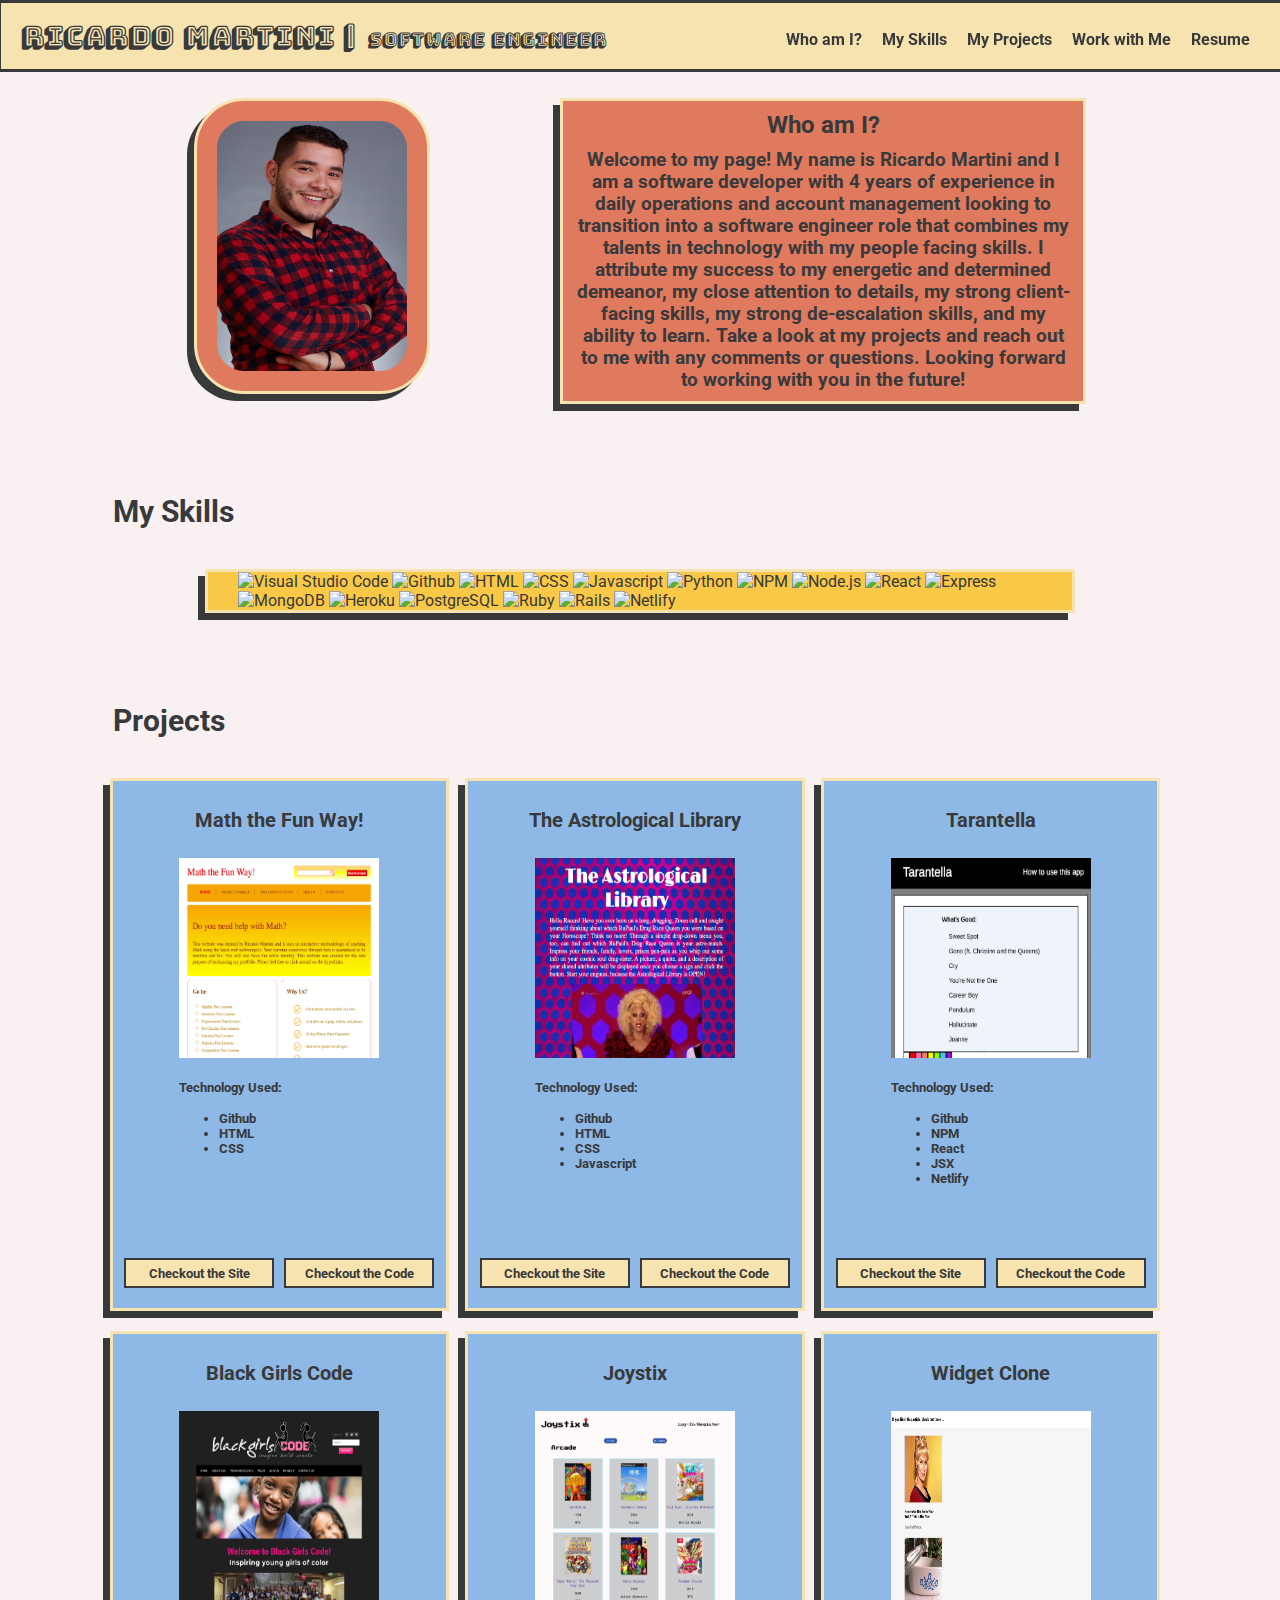
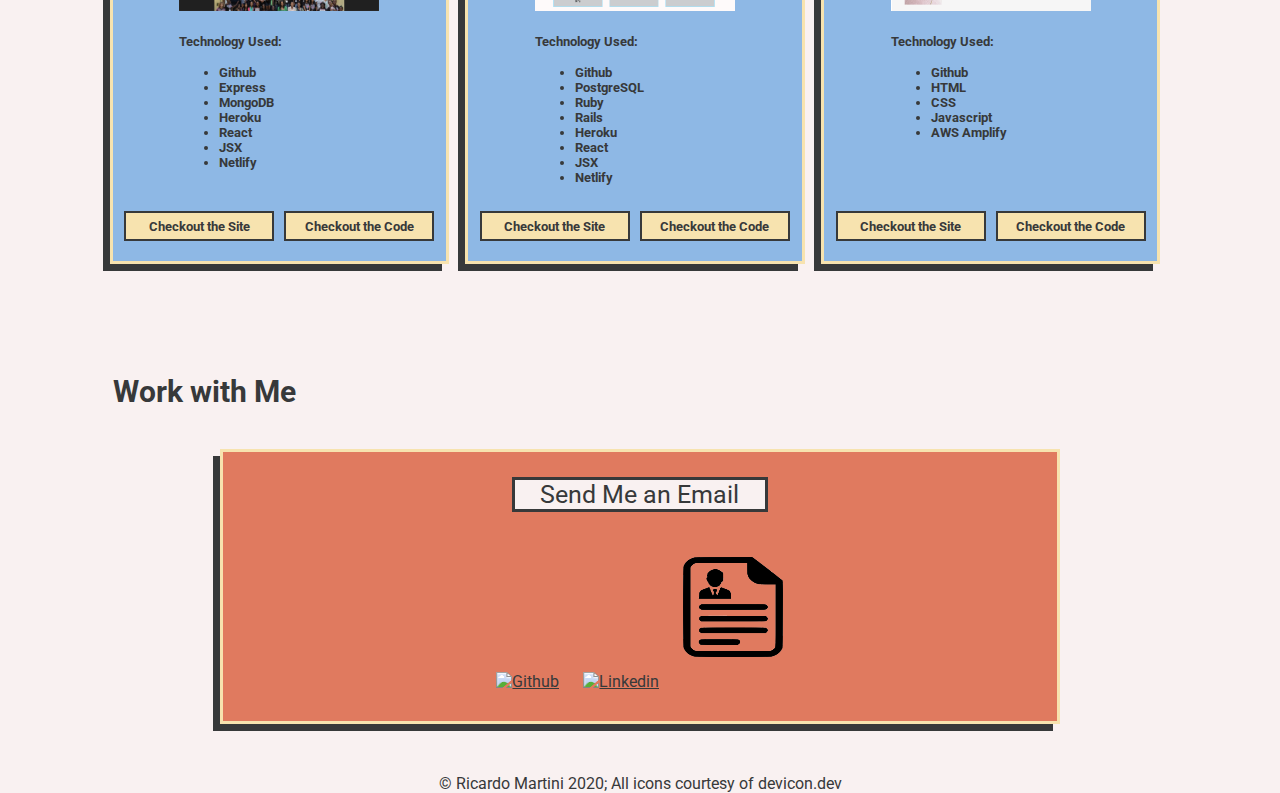
==== index.html @ 3ed67427 "added widget project" ====
<!DOCTYPE html>
<html lang="en">
  <head>
    <meta charset="UTF-8" />
    <meta name="viewport" content="width=device-width, initial-scale=1.0" />
    <link rel="stylesheet" href="index.css" />
    <link
      href="https://fonts.googleapis.com/css2?family=Bungee+Shade&family=Roboto:wght@400;700&display=swap"
      rel="stylesheet"
    />
    <title>Ricardo Martini's Portfolio</title>
  </head>

  <body>
    <div class="body">
      <nav>
        <div class="left-logo">
          <h1 class="left-logo">Ricardo Martini |</h1>
          <h4>Software Engineer</h4>
        </div>
        <!-- <div class="hamIcon">
        <h3>&#9776;</h3>
      </div> -->
        <div class="right-nav">
          <ul>
            <a href="#who-I-am">
              <li class="grow">Who am I?</li>
            </a>
            <a href="#my-skills">
              <li class="grow">My Skills</li>
            </a>
            <a href="#my-projects">
              <li class="grow">My Projects</li>
            </a>
            <a href="#work-with-me">
              <li class="grow">Work with Me</li>
            </a>
            <a
              target="_blank"
              href="https://drive.google.com/file/d/14hZmYWP4hxorYt-ns4JneKdUQKK7app9/view?usp=sharing"
            >
              <li class="grow">Resume</li>
            </a>
          </ul>
        </div>
      </nav>
      <main>
        <div id="who-I-am">
          <div class="about-me">
            <img src="me.jpg" alt="Photo of Ricardo" />
            <div class="me-description">
              <h2 class="about-h2">Who am I?</h2>
              <h3 class="about">
                Welcome to my page! My name is Ricardo Martini and I am a
                software developer with 4 years of experience in daily
                operations and account management looking to transition into a
                software engineer role that combines my talents in technology
                with my people facing skills. I attribute my success to my
                energetic and determined demeanor, my close attention to
                details, my strong client-facing skills, my strong de-escalation
                skills, and my ability to learn. Take a look at my projects and
                reach out to me with any comments or questions. Looking forward
                to working with you in the future!
              </h3>
            </div>
          </div>
        </div>
        <div id="my-skills">
          <h2 class="skill-h2">My Skills</h2>
          <div class="skills">
            <!-- Visual Studio Code -->
            <img
              title="Visual Studio Code"
              src="https://devicon.dev/devicon.git/icons/visualstudio/visualstudio-plain.svg"
              alt="Visual Studio Code"
            />
            <!-- Github -->
            <img
              title="Github"
              src="https://devicon.dev/devicon.git/icons/github/github-original.svg"
              alt="Github"
            />
            <!-- HTML -->
            <img
              title="HTML"
              src="https://devicon.dev/devicon.git/icons/html5/html5-original.svg"
              alt="HTML"
            />
            <!-- CSS -->
            <img
              title="CSS"
              src="https://devicon.dev/devicon.git/icons/css3/css3-original.svg"
              alt="CSS"
            />
            <!-- Javascript -->
            <img
              title="Javascript"
              src="https://devicon.dev/devicon.git/icons/javascript/javascript-original.svg"
              alt="Javascript"
            />
            <!-- Python -->
            <img
              title="Python"
              src="https://devicon.dev/devicon.git/icons/python/python-original.svg"
              alt="Python"
            />
            <!-- NPM -->
            <img
              title="NPM"
              src="https://devicon.dev/devicon.git/icons/npm/npm-original-wordmark.svg"
              alt="NPM"
            />
            <!-- Node.js -->
            <img
              title="Node.js"
              src="https://devicon.dev/devicon.git/icons/nodejs/nodejs-original.svg"
              alt="Node.js"
            />
            <!-- React -->
            <img
              title="React"
              src="https://devicon.dev/devicon.git/icons/react/react-original.svg"
              alt="React"
            />
            <!-- Express -->
            <img
              title="Express"
              src="https://devicon.dev/devicon.git/icons/express/express-original.svg"
              alt="Express"
            />
            <!-- MongoDB -->
            <img
              title="MongoDB"
              src="https://devicon.dev/devicon.git/icons/mongodb/mongodb-original.svg"
              alt="MongoDB"
            />
            <!-- Heroku -->
            <img
              title="Heroku"
              src="https://devicon.dev/devicon.git/icons/heroku/heroku-original.svg"
              alt="Heroku"
            />
            <!-- PostgreSQL -->
            <img
              title="PostgreSQL"
              src="https://devicon.dev/devicon.git/icons/postgresql/postgresql-original.svg"
              alt="PostgreSQL"
            />
            <!-- Ruby -->
            <img
              title="Ruby"
              src="https://devicon.dev/devicon.git/icons/ruby/ruby-original.svg"
              alt="Ruby"
            />
            <!-- Rails -->
            <img
              title="Rails"
              src="https://devicon.dev/devicon.git/icons/rails/rails-original-wordmark.svg"
              alt="Rails"
            />
            <!-- Netlify -->
            <img
              title="Netlify"
              src="https://seeklogo.com/images/N/netlify-logo-BD8F8A77E2-seeklogo.com.png"
              alt="Netlify"
            />
          </div>
        </div>
        <div id="my-projects">
          <h2 class="project-h2">Projects</h2>
          <div class="projects">
            <div class="project">
              <h4 class="project-h4">Math the Fun Way!</h4>
              <img src="math.png" />
              <div class="tech-used">
                <h5>Technology Used:</h5>
                <ul>
                  <li>Github</li>
                  <li>HTML</li>
                  <li>CSS</li>
                </ul>
              </div>
              <div class="buttons">
                <button
                  class="grow"
                  onclick="window.open('http://ricardom.host20.uk/Websites/MathWebsite-HTML&CSS/','_blank')"
                >
                  Checkout the Site
                </button>
                <button
                  class="grow"
                  onclick="window.open('https://github.com/mrricardom/MaththeFunWay','_blank')"
                >
                  Checkout the Code
                </button>
              </div>
            </div>
            <div class="project">
              <h4 class="project-h4">The Astrological Library</h4>
              <img src="astro.png" />
              <div class="tech-used">
                <h5>Technology Used:</h5>
                <ul>
                  <li>Github</li>
                  <li>HTML</li>
                  <li>CSS</li>
                  <li>Javascript</li>
                </ul>
              </div>
              <div class="buttons">
                <button
                  class="grow"
                  onclick="window.open('https://pages.git.generalassemb.ly/Mrricardom/Astrological-library/','_blank')"
                >
                  Checkout the Site
                </button>
                <button
                  class="grow"
                  onclick="window.open('https://github.com/mrricardom/Astrological-Library','_blank')"
                >
                  Checkout the Code
                </button>
              </div>
            </div>
            <div class="project">
              <h4 class="project-h4">Tarantella</h4>
              <img src="tarantella.png" />
              <div class="tech-used">
                <h5>Technology Used:</h5>
                <ul>
                  <li>Github</li>
                  <li>NPM</li>
                  <li>React</li>
                  <li>JSX</li>
                  <li>Netlify</li>
                </ul>
              </div>
              <div class="buttons">
                <button
                  class="grow"
                  onclick="window.open('https://tarantellamusic.netlify.app/','_blank')"
                >
                  Checkout the Site
                </button>
                <button
                  class="grow"
                  onclick="window.open('https://github.com/mrricardom/Tarantella','_blank')"
                >
                  Checkout the Code
                </button>
              </div>
            </div>
            <div class="project">
              <h4 class="project-h4">Black Girls Code</h4>
              <img src="bcg.png" />
              <div class="tech-used">
                <h5>Technology Used:</h5>
                <ul>
                  <li>Github</li>
                  <li>Express</li>
                  <li>MongoDB</li>
                  <li>Heroku</li>
                  <li>React</li>
                  <li>JSX</li>
                  <li>Netlify</li>
                </ul>
              </div>
              <div class="buttons">
                <button
                  class="grow"
                  onclick="window.open('https://blackgirlscodep3.netlify.app/','_blank')"
                >
                  Checkout the Site
                </button>
                <button
                  class="grow"
                  onclick="window.open('https://github.com/mrricardom/Black-Girls-Code-P3','_blank')"
                >
                  Checkout the Code
                </button>
              </div>
            </div>
            <div class="project">
              <h4 class="project-h4">Joystix</h4>
              <img src="joystix.png" />
              <div class="tech-used">
                <h5>Technology Used:</h5>
                <ul>
                  <li>Github</li>
                  <li>PostgreSQL</li>
                  <li>Ruby</li>
                  <li>Rails</li>
                  <li>Heroku</li>
                  <li>React</li>
                  <li>JSX</li>
                  <li>Netlify</li>
                </ul>
              </div>
              <div class="buttons">
                <button
                  class="grow"
                  onclick="window.open('https://joystix.netlify.app/','_blank')"
                >
                  Checkout the Site
                </button>
                <button
                  class="grow"
                  onclick="window.open('https://github.com/mrricardom/Joystix','_blank')"
                >
                  Checkout the Code
                </button>
              </div>
            </div>
            <div class="project">
              <h4 class="project-h4">Widget Clone</h4>
              <img src="widget.png" />
              <div class="tech-used">
                <h5>Technology Used:</h5>
                <ul>
                  <li>Github</li>
                  <li>HTML</li>
                  <li>CSS</li>
                  <li>Javascript</li>
                  <li>AWS Amplify</li>
                </ul>
              </div>
              <div class="buttons">
                <button
                  class="grow"
                  onclick="window.open('https://master.d2554b2i5knu2e.amplifyapp.com/','_blank')"
                >
                  Checkout the Site
                </button>
                <button
                  class="grow"
                  onclick="window.open('https://github.com/mrricardom/Widget')"
                >
                  Checkout the Code
                </button>
              </div>
            </div>
          </div>
        </div>
        <div id="work-with-me">
          <h2 class="work-h2">Work with Me</h2>
          <div class="contact">
            <div class="email grow">
              <a href="mailto:ricmartini16@gmail.com">Send Me an Email</a>
            </div>
            <div class="outer-links">
              <a target="_blank" href="https://github.com/mrricardom"
                ><img
                  title="Ricardo's Github"
                  class="grow"
                  src="https://devicon.dev/devicon.git/icons/github/github-original.svg"
                  alt="Github"
              /></a>
              <a
                target="_blank"
                href="https://www.linkedin.com/in/ricardo-martini/"
              >
                <img
                  title="Ricardo's Linkedin"
                  class="grow"
                  src="https://devicon.dev/devicon.git/icons/linkedin/linkedin-original.svg"
                  alt="Linkedin"
              /></a>
              <a
                target="_blank"
                href="https://drive.google.com/file/d/14hZmYWP4hxorYt-ns4JneKdUQKK7app9/view?usp=sharing"
              >
                <img
                  title="Ricardo's Resume"
                  class="grow"
                  src="resume.png"
                  alt="Resume"
              /></a>
            </div>
          </div>
        </div>
      </main>
      <footer class="footer">
        <p class="footer-p">
          &copy Ricardo Martini 2020; All icons courtesy of devicon.dev
        </p>
      </footer>
    </div>
    <script src="script.js"></script>
  </body>
</html>
---- index.css ----
* {
  color: #37393a;
  font-family: 'Roboto', sans-serif;
}

.body {
  height: 100vh;
}

html {
  width: 100%;
  background-color: #f9f1f1;
}

li {
  font-weight: bold;
}

.grow {
  transition: all 0.2s ease-in-out;
}

.grow:hover {
  transform: scale(1.1);
}

nav {
  display: flex;
  width: 100vw;
  position: fixed;
  margin-left: -10px;
  top: 0;
  background-color: #f7e3af;
  padding-bottom: 10px;
  border: solid #37393a;
}

.left-logo {
  margin: 15px 50px 5px 10px;
}

.left-logo h1,
.left-logo h4 {
  font-family: 'Bungee Shade', cursive;
  display: inline;
}

.left-logo h1 {
  margin-right: 9px;
  font-size: 27px;
}

.left-logo h4 {
  font-size: 18px;
}

.right-nav {
  position: fixed;
  right: 0;

  margin: 32px 20px 0 100px;
}

.right-nav ul {
  display: flex;
  padding: 0;
  margin: 0 auto;
  list-style-type: none;
}

.right-nav a {
  text-decoration: none;
  font-size: 16px;
  font-weight: bold;
  margin: -5px 10px 0 10px;
}

#who-I-am {
  padding-top: 90px;
}

#who-I-am img {
  height: 250px;
  width: 190px;
  padding: 20px;
  border-radius: 50px;
  background-color: #e07a5f;
  margin: 0 0 0 auto;
  border: solid #f7e3af;
  box-shadow: -7px 7px #37393a;
}

.about-me {
  display: flex;
  margin: 0 auto;
}

.me-description {
  text-align: center;
  margin: 0 auto 0 130px;
  background-color: #e07a5f;
  border: solid #f7e3af;
  box-shadow: -7px 7px #37393a;
}

.about {
  width: 500px;
  text-align: center;
  margin: 0 10px 10px 10px;
}

.about-h2 {
  margin: 10px;
}

.skill-h2 {
  font-size: 30px;
  padding-top: 80px;
  margin: 10px 0 40px 105px;
}

.skills {
  background-color: #f9c846;
  width: 66%;
  border: solid #f7e3af;
  box-shadow: -7px 7px #37393a;
  margin: 0 auto;
  padding-left: 30px;
}

.projects {
  display: flex;
  flex-wrap: wrap;
  margin: 0 auto;
  justify-content: space-evenly;
  width: 85%;
}

.project-h4 {
  font-size: 20px;
}

.project {
  display: flex;
  width: 31%;
  margin: 10px 10px 10px 0;
  flex-direction: column;
  align-items: center;
  background-color: #8eb8e5;
  border: solid #f7e3af;
  box-shadow: -7px 7px #37393a;
}

.tech-used {
  width: 200px;
  height: 160px;
  flex-wrap: wrap;
}

.tech-used h5 {
  margin-bottom: 9px;
}

.tech-used li {
  font-size: 13px;
}

.project button {
  background-color: #f7e3af;
  font-weight: bold;
  width: 150px;
  height: 30px;
  margin: 0 5px 0 5px;
  border: solid 2px;
}

.buttons {
  display: flex;
  width: 20rem;
  margin: 40px 0 20px 0;
}

.project-h2 {
  font-size: 30px;
  padding-top: 80px;
  margin: 10px 0 30px 105px;
}

.project img {
  height: 200px;
  width: 200px;
}

.skills img {
  height: 50px;
  width: 50px;
}

#work-with-me {
  margin: 20px 0 50px 0;
}

.work-h2 {
  font-size: 30px;
  padding-top: 80px;
  margin: 5px 0 40px 105px;
}

.contact {
  width: 66%;
  margin: 0 auto;
  background-color: #e07a5f;
  border: solid #f7e3af;
  box-shadow: -7px 7px #37393a;
}

.email {
  background-color: #f9f1f1;
  text-decoration: none;
  width: 30%;
  border: solid #37393a;
  font-size: 25px;
  margin: 25px auto;
  text-align: center;
}

.email a {
  text-decoration: none;
}

.outer-links {
  width: fit-content;
  margin: 0 auto;
}

.outer-links img {
  width: 100px;
  height: 100px;
  margin: 20px 10px 30px 10px;
}

p.footer-p {
  position: relative;
  display: inline-block;
  bottom: 0;
  text-align: center;
  width: 100%;
  margin: 0px;
}

@media only screen and (min-device-width: 350px) and (max-device-width: 900px) {
  nav {
    width: max-content;
    position: fixed;
    margin-left: -10px;
  }

  html {
    height: 100vh;
    width: max-content;
  }
}
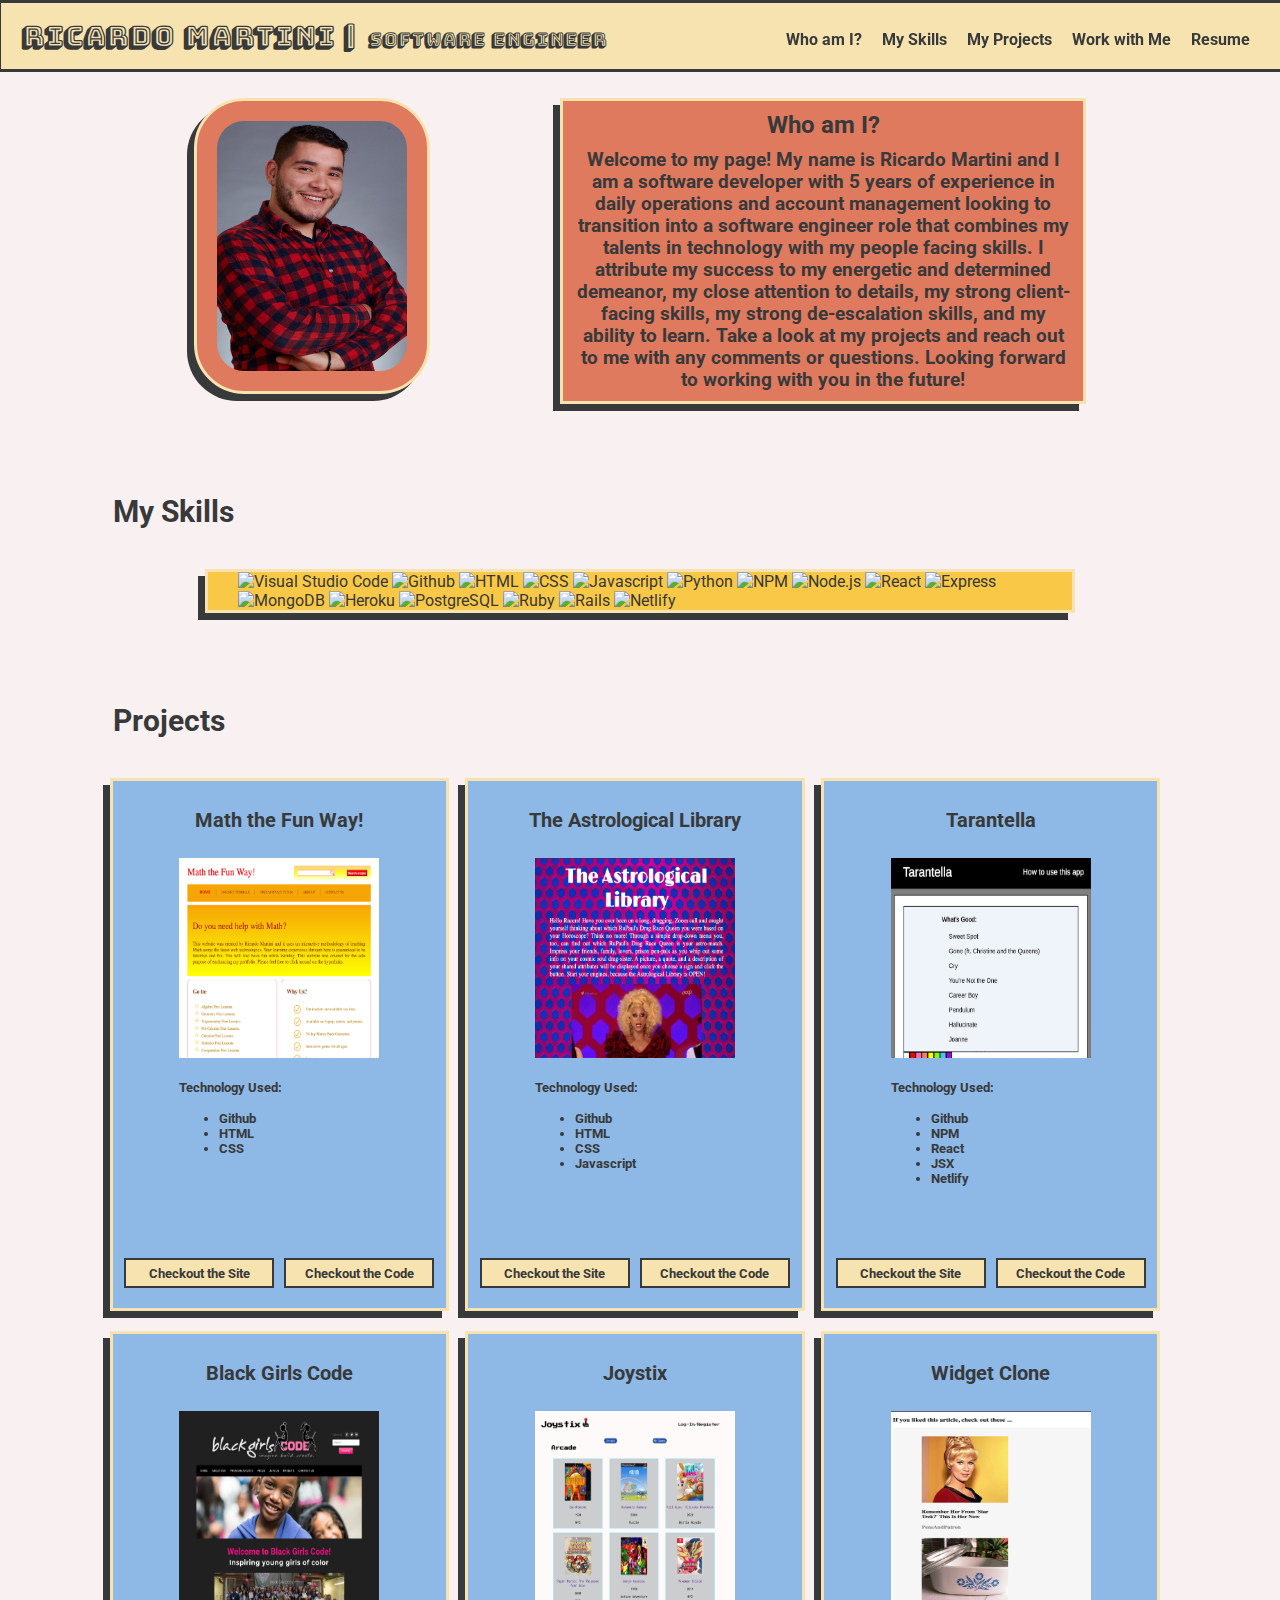
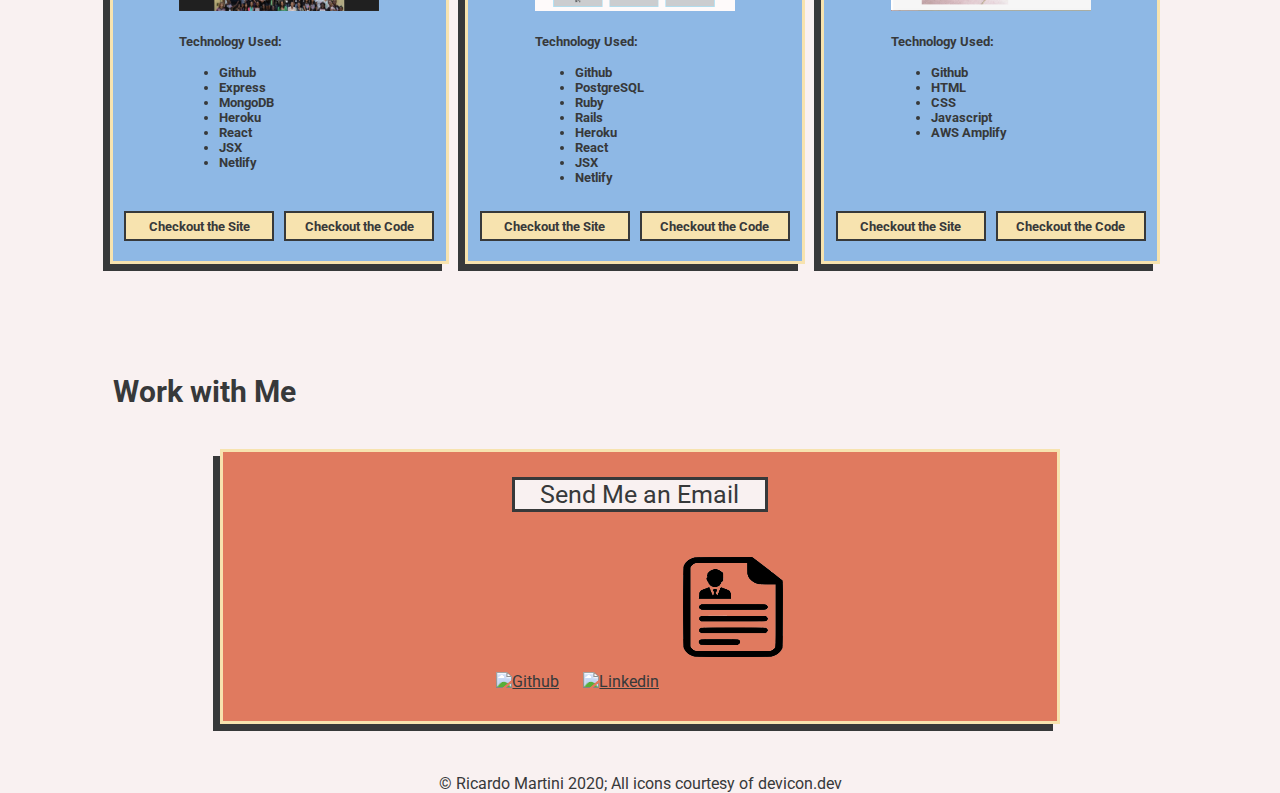
==== commit 82be2b2e: "changed github icon" ====
--- a/index.html
+++ b/index.html
@@ -52,7 +52,7 @@
               <h2 class="about-h2">Who am I?</h2>
               <h3 class="about">
                 Welcome to my page! My name is Ricardo Martini and I am a
-                software developer with 4 years of experience in daily
+                software developer with 5 years of experience in daily
                 operations and account management looking to transition into a
                 software engineer role that combines my talents in technology
                 with my people facing skills. I attribute my success to my
@@ -352,7 +352,7 @@
                 ><img
                   title="Ricardo's Github"
                   class="grow"
-                  src="https://devicon.dev/devicon.git/icons/github/github-original.svg"
+                  src="https://raw.githubusercontent.com/devicons/devicon/master/icons/github/github-original.svg"
                   alt="Github"
               /></a>
               <a
@@ -367,7 +367,7 @@
               /></a>
               <a
                 target="_blank"
-                href="https://drive.google.com/file/d/14hZmYWP4hxorYt-ns4JneKdUQKK7app9/view?usp=sharing"
+                href=""
               >
                 <img
                   title="Ricardo's Resume"
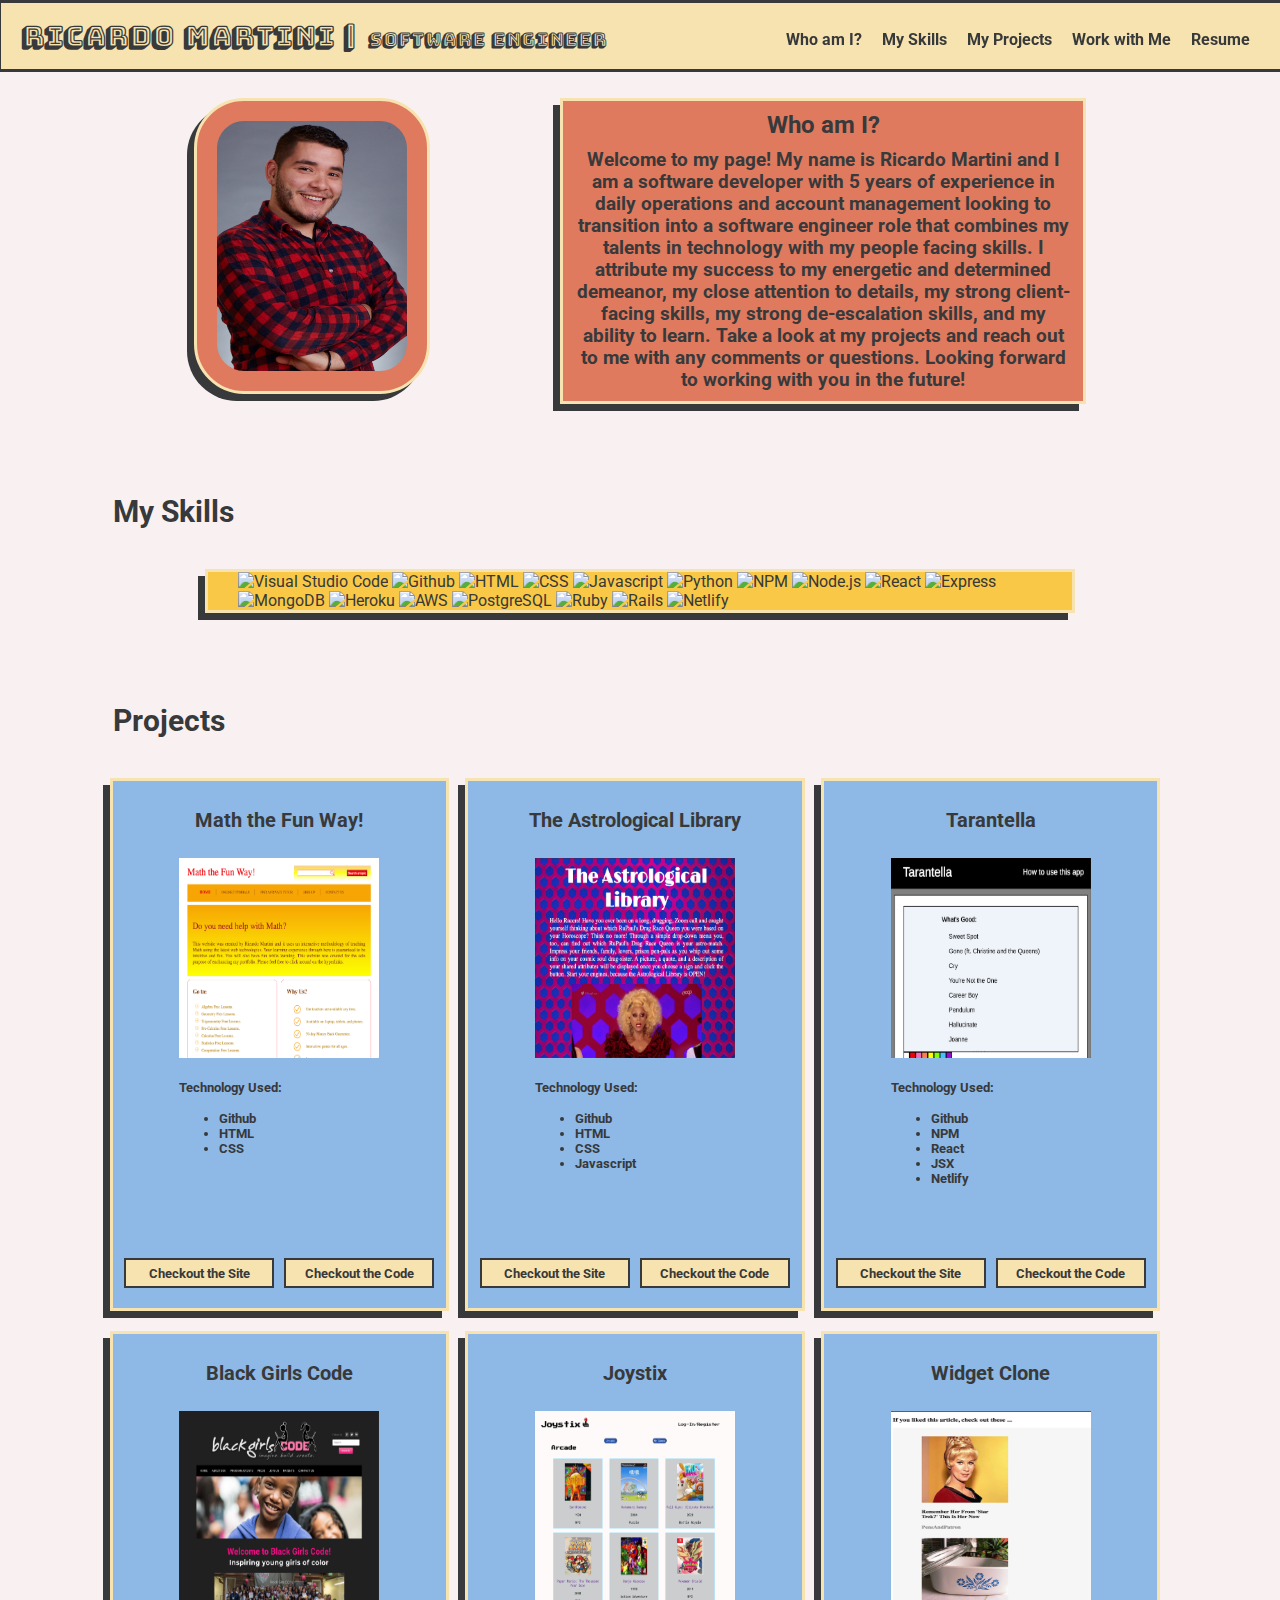
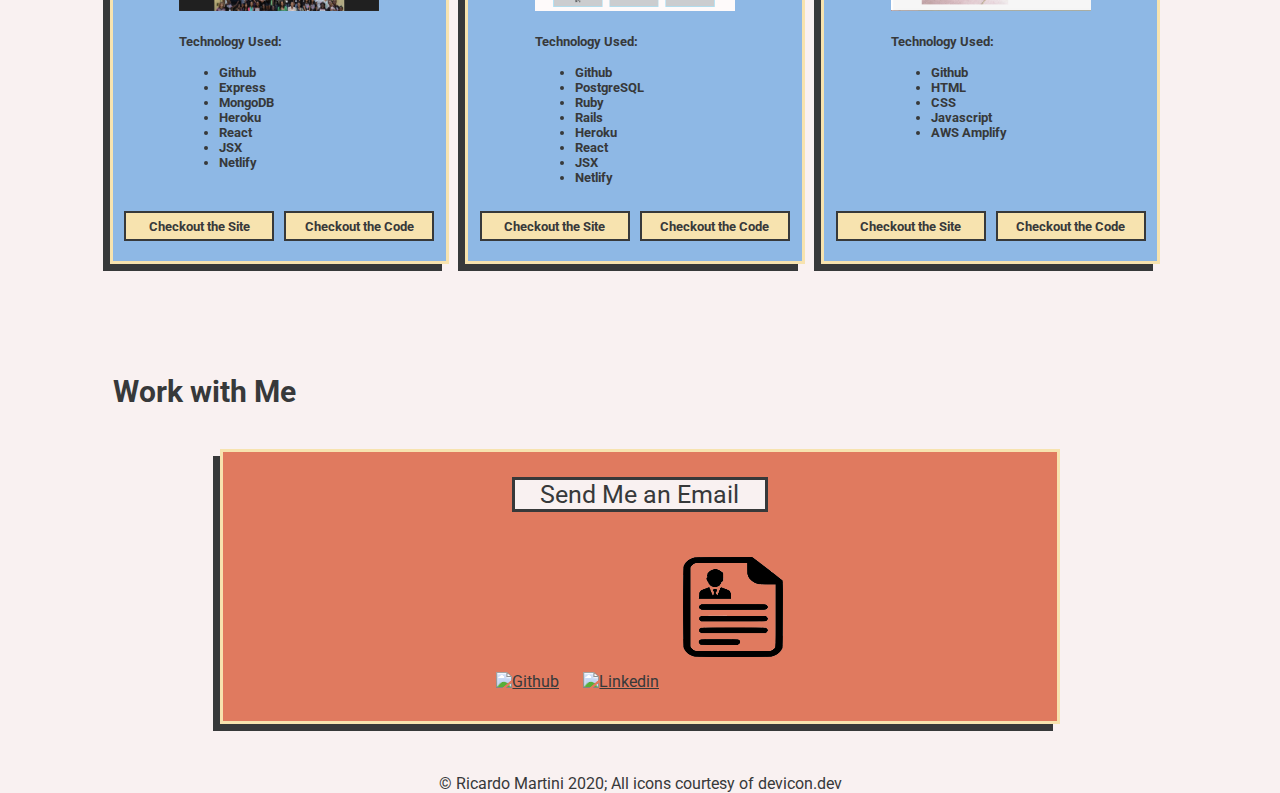
==== commit 0eb0a214: "updated icons" ====
--- a/index.html
+++ b/index.html
@@ -71,91 +71,97 @@
             <!-- Visual Studio Code -->
             <img
               title="Visual Studio Code"
-              src="https://devicon.dev/devicon.git/icons/visualstudio/visualstudio-plain.svg"
+              src="https://raw.githubusercontent.com/devicons/devicon/master/icons/visualstudio/visualstudio-plain.svg"
               alt="Visual Studio Code"
             />
             <!-- Github -->
             <img
               title="Github"
-              src="https://devicon.dev/devicon.git/icons/github/github-original.svg"
+              src="https://raw.githubusercontent.com/devicons/devicon/master/icons/github/github-original.svg"
               alt="Github"
             />
             <!-- HTML -->
             <img
               title="HTML"
-              src="https://devicon.dev/devicon.git/icons/html5/html5-original.svg"
+              src="https://raw.githubusercontent.com/devicons/devicon/master/icons/html5/html5-original.svg"
               alt="HTML"
             />
             <!-- CSS -->
             <img
               title="CSS"
-              src="https://devicon.dev/devicon.git/icons/css3/css3-original.svg"
+              src="https://raw.githubusercontent.com/devicons/devicon/master/icons/css3/css3-original.svg"
               alt="CSS"
             />
             <!-- Javascript -->
             <img
               title="Javascript"
-              src="https://devicon.dev/devicon.git/icons/javascript/javascript-original.svg"
+              src="https://raw.githubusercontent.com/devicons/devicon/master/icons/javascript/javascript-original.svg"
               alt="Javascript"
             />
             <!-- Python -->
             <img
               title="Python"
-              src="https://devicon.dev/devicon.git/icons/python/python-original.svg"
+              src="https://raw.githubusercontent.com/devicons/devicon/master/icons/python/python-original.svg"
               alt="Python"
             />
             <!-- NPM -->
             <img
               title="NPM"
-              src="https://devicon.dev/devicon.git/icons/npm/npm-original-wordmark.svg"
+              src="https://raw.githubusercontent.com/devicons/devicon/master/icons/npm/npm-original-wordmark.svg"
               alt="NPM"
             />
             <!-- Node.js -->
             <img
               title="Node.js"
-              src="https://devicon.dev/devicon.git/icons/nodejs/nodejs-original.svg"
+              src="https://raw.githubusercontent.com/devicons/devicon/master/icons/nodejs/nodejs-original.svg"
               alt="Node.js"
             />
             <!-- React -->
             <img
               title="React"
-              src="https://devicon.dev/devicon.git/icons/react/react-original.svg"
+              src="https://raw.githubusercontent.com/devicons/devicon/master/icons/react/react-original.svg"
               alt="React"
             />
             <!-- Express -->
             <img
               title="Express"
-              src="https://devicon.dev/devicon.git/icons/express/express-original.svg"
+              src="https://raw.githubusercontent.com/devicons/devicon/master/icons/express/express-original.svg"
               alt="Express"
             />
             <!-- MongoDB -->
             <img
               title="MongoDB"
-              src="https://devicon.dev/devicon.git/icons/mongodb/mongodb-original.svg"
+              src="https://raw.githubusercontent.com/devicons/devicon/master/icons/mongodb/mongodb-original.svg"
               alt="MongoDB"
             />
             <!-- Heroku -->
             <img
               title="Heroku"
-              src="https://devicon.dev/devicon.git/icons/heroku/heroku-original.svg"
+              src="https://raw.githubusercontent.com/devicons/devicon/master/icons/heroku/heroku-original.svg"
               alt="Heroku"
             />
+            <!-- AWS -->
+            <img
+            title="AWS"
+            src='https://raw.githubusercontent.com/devicons/devicon/master/icons/amazonwebservices/amazonwebservices-original-wordmark.svg'
+            alt="AWS"
+          />
             <!-- PostgreSQL -->
             <img
               title="PostgreSQL"
-              src="https://devicon.dev/devicon.git/icons/postgresql/postgresql-original.svg"
+              src="https://raw.githubusercontent.com/devicons/devicon/master/icons/postgresql/postgresql-original.svg"
               alt="PostgreSQL"
             />
             <!-- Ruby -->
             <img
               title="Ruby"
-              src="https://devicon.dev/devicon.git/icons/ruby/ruby-original.svg"
+              src="https://raw.githubusercontent.com/devicons/devicon/master/icons/ruby/ruby-original.svg"
               alt="Ruby"
             />
             <!-- Rails -->
             <img
               title="Rails"
-              src="https://devicon.dev/devicon.git/icons/rails/rails-original-wordmark.svg"
+              src="https://raw.githubusercontent.com/devicons/devicon/master/icons/rails/rails-original-wordmark.svg"
               alt="Rails"
             />
             <!-- Netlify -->
@@ -362,12 +368,12 @@
                 <img
                   title="Ricardo's Linkedin"
                   class="grow"
-                  src="https://devicon.dev/devicon.git/icons/linkedin/linkedin-original.svg"
+                  src="https://raw.githubusercontent.com/devicons/devicon/master/icons/linkedin/linkedin-plain.svg"
                   alt="Linkedin"
               /></a>
               <a
                 target="_blank"
-                href=""
+                href="https://drive.google.com/file/d/1R4AIOWNAJ6669pkBRx-3fSI-D44Os-xA/view"
               >
                 <img
                   title="Ricardo's Resume"
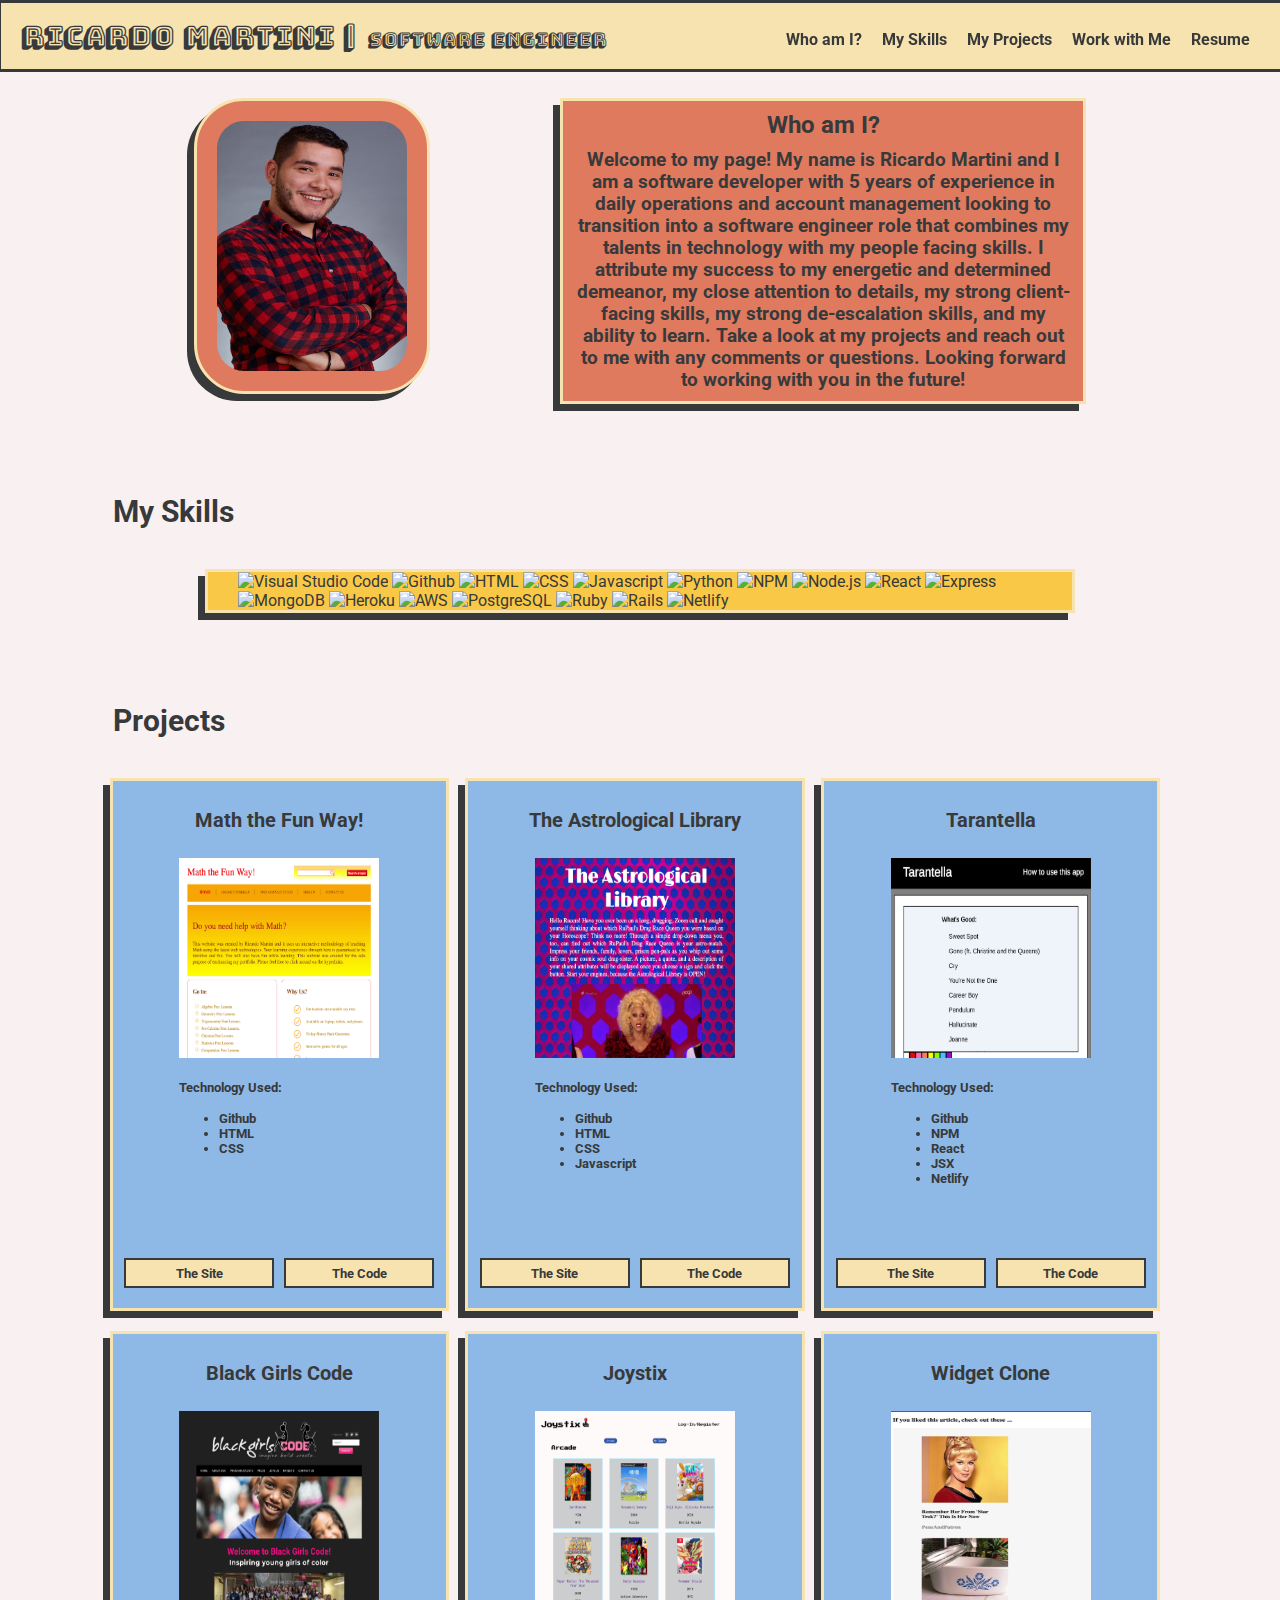
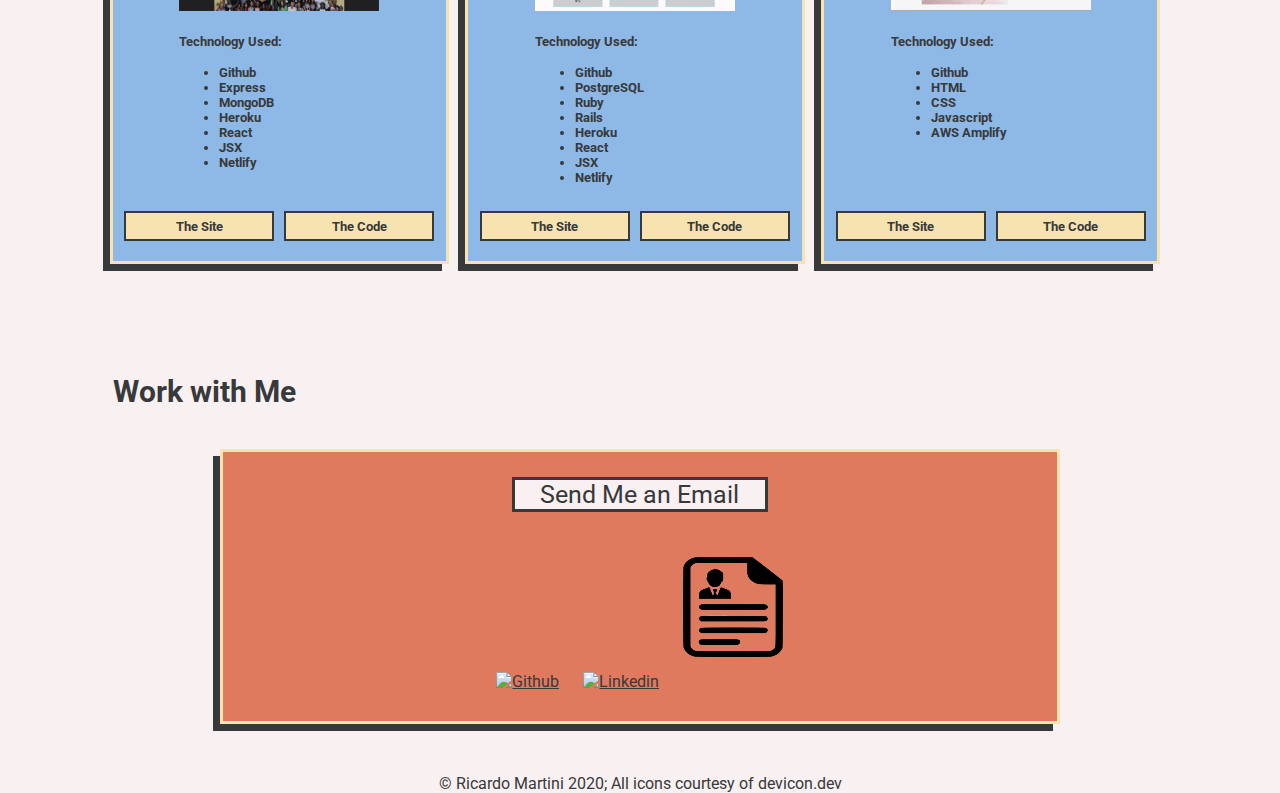
==== commit 0533d44b: "made nav bar smaller on non laptops" ====
--- a/index.html
+++ b/index.html
@@ -13,33 +13,30 @@
 
   <body>
     <div class="body">
-      <nav>
+      <nav id='nav'>
         <div class="left-logo">
           <h1 class="left-logo">Ricardo Martini |</h1>
           <h4>Software Engineer</h4>
         </div>
-        <!-- <div class="hamIcon">
-        <h3>&#9776;</h3>
-      </div> -->
         <div class="right-nav">
           <ul>
             <a href="#who-I-am">
-              <li class="grow">Who am I?</li>
+              <li class="grow nav-link">Who am I?</li>
             </a>
             <a href="#my-skills">
-              <li class="grow">My Skills</li>
+              <li class="grow nav-link">My Skills</li>
             </a>
             <a href="#my-projects">
-              <li class="grow">My Projects</li>
+              <li class="grow nav-link">My Projects</li>
             </a>
             <a href="#work-with-me">
-              <li class="grow">Work with Me</li>
+              <li class="grow nav-link">Work with Me</li>
             </a>
             <a
               target="_blank"
-              href="https://drive.google.com/file/d/14hZmYWP4hxorYt-ns4JneKdUQKK7app9/view?usp=sharing"
+              href="https://drive.google.com/file/d/1qFH1sMUZ2mttCFrVA5g6xOs5Cul8vmOV/view?usp=sharing"
             >
-              <li class="grow">Resume</li>
+              <li class="grow nav-link">Resume</li>
             </a>
           </ul>
         </div>
@@ -191,13 +188,13 @@
                   class="grow"
                   onclick="window.open('http://ricardom.host20.uk/Websites/MathWebsite-HTML&CSS/','_blank')"
                 >
-                  Checkout the Site
+                  The Site
                 </button>
                 <button
                   class="grow"
                   onclick="window.open('https://github.com/mrricardom/MaththeFunWay','_blank')"
                 >
-                  Checkout the Code
+                  The Code
                 </button>
               </div>
             </div>
@@ -218,13 +215,13 @@
                   class="grow"
                   onclick="window.open('https://pages.git.generalassemb.ly/Mrricardom/Astrological-library/','_blank')"
                 >
-                  Checkout the Site
+                  The Site
                 </button>
                 <button
                   class="grow"
                   onclick="window.open('https://github.com/mrricardom/Astrological-Library','_blank')"
                 >
-                  Checkout the Code
+                  The Code
                 </button>
               </div>
             </div>
@@ -246,13 +243,13 @@
                   class="grow"
                   onclick="window.open('https://tarantellamusic.netlify.app/','_blank')"
                 >
-                  Checkout the Site
+                  The Site
                 </button>
                 <button
                   class="grow"
                   onclick="window.open('https://github.com/mrricardom/Tarantella','_blank')"
                 >
-                  Checkout the Code
+                  The Code
                 </button>
               </div>
             </div>
@@ -276,13 +273,13 @@
                   class="grow"
                   onclick="window.open('https://blackgirlscodep3.netlify.app/','_blank')"
                 >
-                  Checkout the Site
+                  The Site
                 </button>
                 <button
                   class="grow"
                   onclick="window.open('https://github.com/mrricardom/Black-Girls-Code-P3','_blank')"
                 >
-                  Checkout the Code
+                  The Code
                 </button>
               </div>
             </div>
@@ -307,13 +304,13 @@
                   class="grow"
                   onclick="window.open('https://joystix.netlify.app/','_blank')"
                 >
-                  Checkout the Site
+                  The Site
                 </button>
                 <button
                   class="grow"
                   onclick="window.open('https://github.com/mrricardom/Joystix','_blank')"
                 >
-                  Checkout the Code
+                  The Code
                 </button>
               </div>
             </div>
@@ -335,13 +332,13 @@
                   class="grow"
                   onclick="window.open('https://master.d2554b2i5knu2e.amplifyapp.com/','_blank')"
                 >
-                  Checkout the Site
+                  The Site
                 </button>
                 <button
                   class="grow"
                   onclick="window.open('https://github.com/mrricardom/Widget')"
                 >
-                  Checkout the Code
+                  The Code
                 </button>
               </div>
             </div>
@@ -373,7 +370,7 @@
               /></a>
               <a
                 target="_blank"
-                href="https://drive.google.com/file/d/1R4AIOWNAJ6669pkBRx-3fSI-D44Os-xA/view"
+                href="https://drive.google.com/file/d/1qFH1sMUZ2mttCFrVA5g6xOs5Cul8vmOV/view?usp=sharing"
               >
                 <img
                   title="Ricardo's Resume"
--- a/index.css
+++ b/index.css
@@ -33,6 +33,9 @@
   background-color: #f7e3af;
   padding-bottom: 10px;
   border: solid #37393a;
+}
+.collapse {
+  display: none;
 }
 
 .left-logo {
@@ -249,14 +252,129 @@
 }
 
 @media only screen and (min-device-width: 350px) and (max-device-width: 900px) {
-  nav {
-    width: max-content;
-    position: fixed;
-    margin-left: -10px;
-  }
-
+  #nav {
+    width: 100%;
+    /* position: fixed; */
+    /* margin-left: -10px; */
+  }
+
+  .left-logo {
+    /* margin: 0 auto; */
+    display: flex;
+    align-items: center;
+    justify-content: center;
+  }
+
+  h1.left-logo {
+    font-size: 20px;
+  }
+  .left-logo h4 {
+    margin-top: 35px;
+    font-size: 18px;
+  }
+  .right-nav {
+    display: none;
+  }
+  button {
+    margin-bottom: 20px;
+  }
+  .buttons {
+    display: flex;
+    flex-direction: column;
+    align-items: center;
+    justify-content: center;
+  }
+  /* .about {
+    font-size: 40px;
+    width: 800px;
+  }
+  .about-h2 {
+    font-size: 50px;
+  }
+   */
+  .skill-h2,
+  .project-h2,
+  .work-h2 {
+    padding-top: 50px;
+    margin-left: 20px;
+  }
+  .skills {
+    margin-left: 20px;
+  }
+  /* 
+  .skills img {
+    height: 70px;
+    width: 70px;
+  }
+  */
+  .about-me {
+    margin-top: 50px;
+    flex-direction: column;
+  }
+  .me-description {
+    margin-left: 20px !important;
+  }
+  #who-I-am img {
+    margin: 0 0 50px 145px;
+  }
+  /* .right-nav {
+    display: none;
+  } */
+  .me-description {
+    margin: 0 auto 0 auto;
+  }
   html {
     height: 100vh;
-    width: max-content;
-  }
-}
+    width: 200%;
+  }
+  .tech-used {
+    margin-left: 15px;
+  }
+  /* 
+  .project-h4 {
+    font-size: 40px;
+  }
+  */
+  .project img {
+    height: 175px;
+    width: 175px;
+  }
+  /* 
+  .footer-p {
+    font-size: 2.5em;
+  } */
+  .projects {
+    margin-left: 10px;
+    width: 100%;
+  }
+  .contact {
+    width: 95%;
+    margin-left: 20px;
+  }
+  /* 
+  .email {
+    height: 50px;
+    font-size: 40px;
+  } */
+}
+
+@media only screen and (min-device-width: 900px) and (max-device-width: 1200px) {
+  h1.left-logo {
+    font-size: 17px;
+  }
+  .left-logo h4 {
+    margin-top: 35px;
+    font-size: 13px;
+  }
+  .nav-link {
+    font-size: 13px;
+    margin-top: -5px;
+  }
+  .project button {
+    width: 100px;
+  }
+  .buttons {
+    align-items: center;
+    justify-content: center;
+  }
+}
